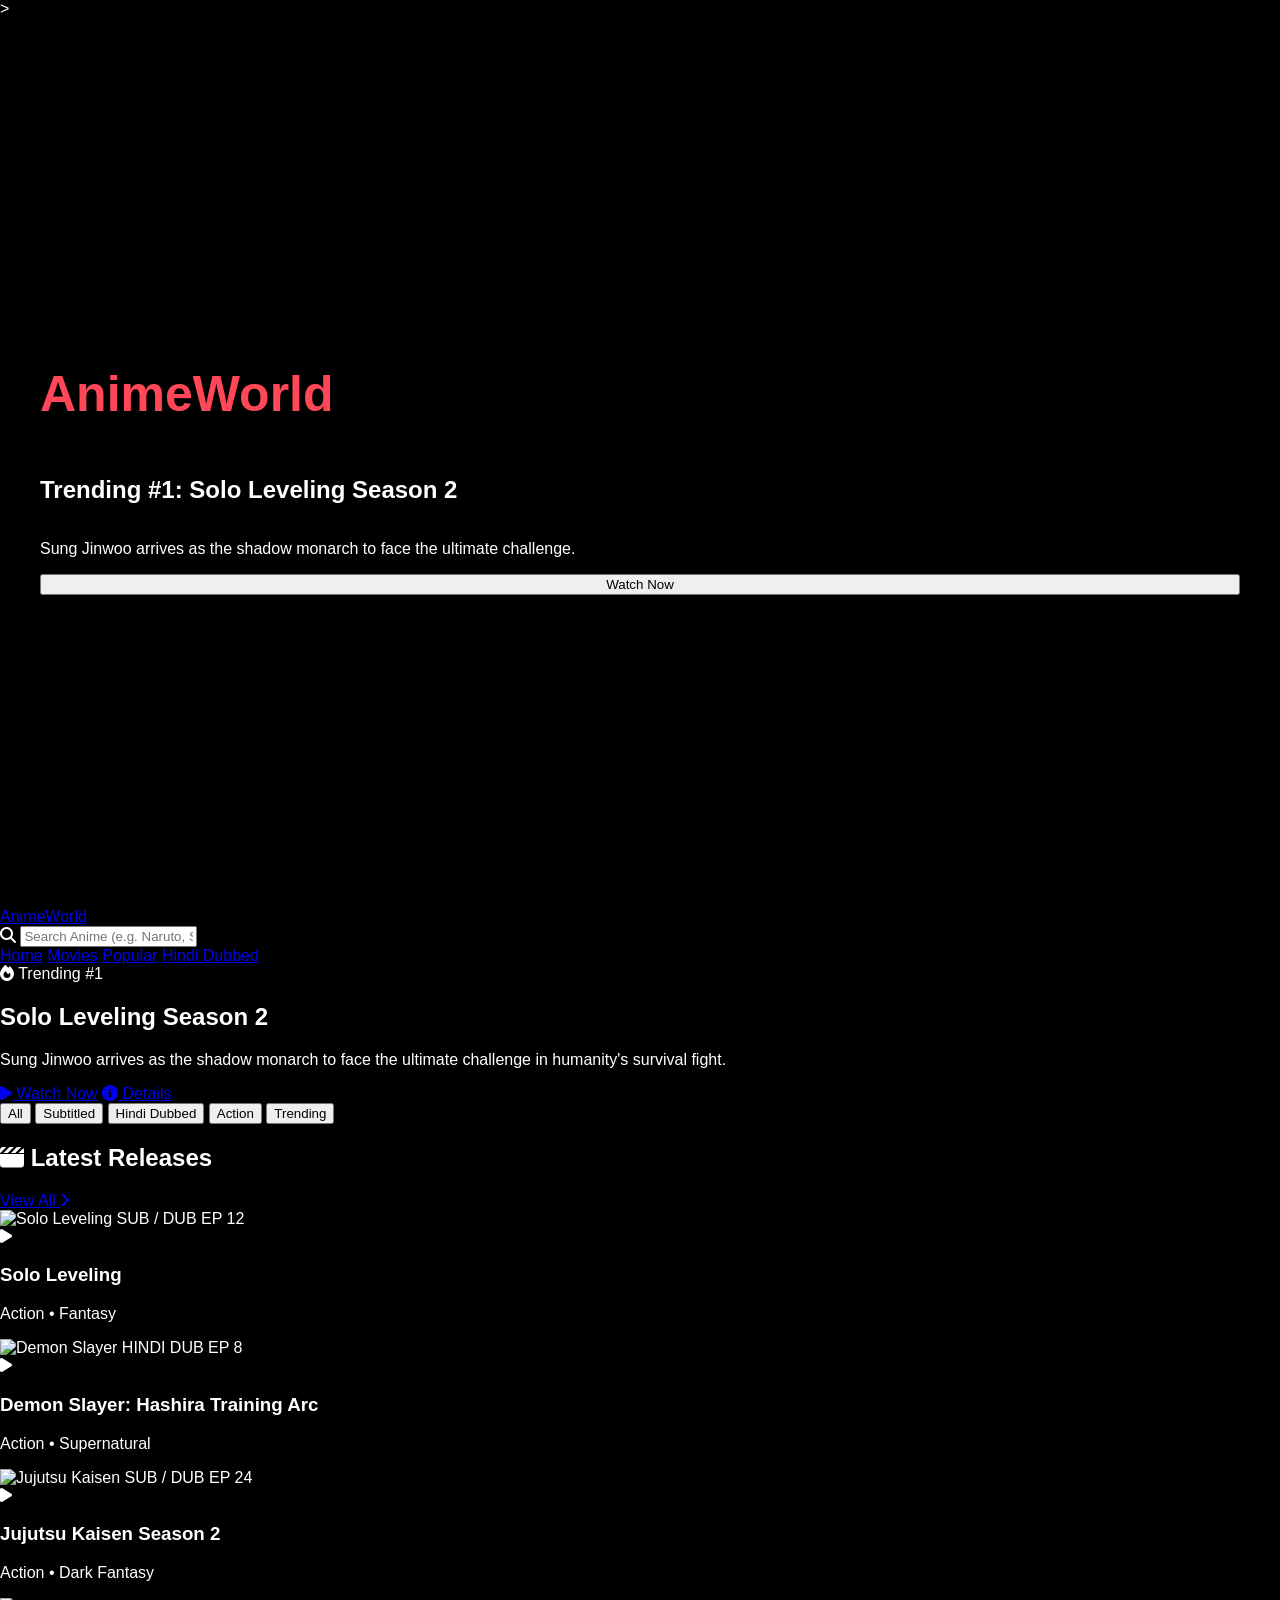
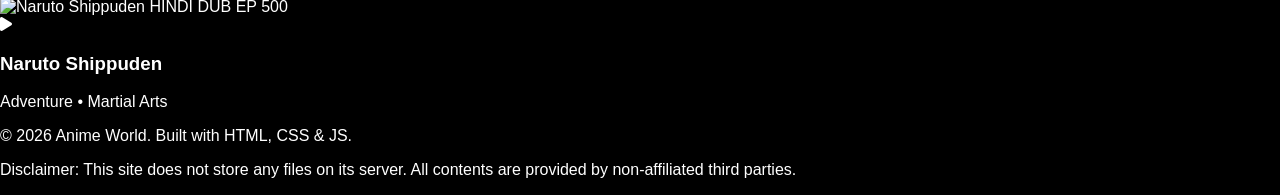
==== index.html @ ee47337c "Add hero section for trending anime Added a hero section with a title, trending anime, and a button." ====
<!DOCTYPE html>
<html lang="en">
<head>
    <meta charset="UTF-8">
    <meta name="viewport" content="width=device-width, initial-scale=1.0">
    <title>Anime World - Watch Hindi Sub & Dubbed Animes</title>
    <!-- Custom CSS Link -->
    <link rel="stylesheet" href="style.css">
    <!-- FontAwesome for Icons (Search, Play, etc.) -->
     <script src="script.js"></script>>
    <link rel="stylesheet" href="https://cdnjs.cloudflare.com/ajax/libs/font-awesome/6.4.0/css/all.min.css">
</head>
<body>

    <div class="hero">
  <h1><span class="Anime">Anime</span><span class="World">World</span></h1>
  <h2>Trending #1: Solo Leveling Season 2</h2>
  <p>Sung Jinwoo arrives as the shadow monarch to face the ultimate challenge.</p>
  <button>Watch Now</button>
</div>

    <!-- Header / Navigation Bar -->
    <header class="navbar">
        <div class="logo">
            <a href="#">Anime<span>World</span></a>
        </div>

        <div class="search-box">
            <i class="fa-solid fa-magnifying-glass search-icon"></i>
            <input type="text" id="searchInput" placeholder="Search Anime (e.g. Naruto, Solo Leveling)...">
        </div>

        <nav class="nav-links">
            <a href="#" class="active">Home</a>
            <a href="#">Movies</a>
            <a href="#">Popular</a>
            <a href="#">Hindi Dubbed</a>
        </nav>
    </header>

    <!-- Main Content Container -->
    <main class="main-container">

        <!-- Featured / Hero Banner Section -->
        <section class="hero-banner">
            <div class="hero-content">
                <span class="badge trending"><i class="fa-solid fa-fire"></i> Trending #1</span>
                <h1>Solo Leveling Season 2</h1>
                <p>Sung Jinwoo arrives as the shadow monarch to face the ultimate challenge in humanity's survival fight.</p>
                <div class="hero-btns">
                    <a href="#" class="btn btn-primary"><i class="fa-solid fa-play"></i> Watch Now</a>
                    <a href="#" class="btn btn-secondary"><i class="fa-solid fa-circle-info"></i> Details</a>
                </div>
            </div>
        </section>

        <!-- Category / Quick Filters -->
        <section class="filter-bar">
            <button class="filter-btn active">All</button>
            <button class="filter-btn">Subtitled</button>
            <button class="filter-btn">Hindi Dubbed</button>
            <button class="filter-btn">Action</button>
            <button class="filter-btn">Trending</button>
        </section>

        <!-- Anime Section Header -->
        <div class="section-title">
            <h2><i class="fa-solid fa-clapperboard"></i> Latest Releases</h2>
            <a href="#" class="view-all">View All <i class="fa-solid fa-angle-right"></i></a>
        </div>

        <!-- Anime Cards Grid (script.js se dynamic data bhi yahan load ho sakega) -->
        <div class="anime-grid" id="animeGrid">
            
            <!-- Static Example Card 1 -->
            <div class="card">
                <div class="card-img">
                    <img src="https://images.justwatch.com/poster/310439690/s384/season-1.jpg" alt="Solo Leveling">
                    <span class="tag-badge sub-dub">SUB / DUB</span>
                    <span class="ep-badge">EP 12</span>
                    <div class="overlay">
                        <i class="fa-solid fa-play play-icon"></i>
                    </div>
                </div>
                <div class="card-details">
                    <h3>Solo Leveling</h3>
                    <p class="meta">Action • Fantasy</p>
                </div>
            </div>

            <!-- Static Example Card 2 -->
            <div class="card">
                <div class="card-img">
                    <img src="https://m.media-amazon.com/images/M/MVBmMzM1ZmE2NGQtOTlhMi00MThlLTlhYTctYmI3ODhhZGU1Y2JhXkEyXkFqcGc@._V1_.jpg" alt="Demon Slayer">
                    <span class="tag-badge hindi">HINDI DUB</span>
                    <span class="ep-badge">EP 8</span>
                    <div class="overlay">
                        <i class="fa-solid fa-play play-icon"></i>
                    </div>
                </div>
                <div class="card-details">
                    <h3>Demon Slayer: Hashira Training Arc</h3>
                    <p class="meta">Action • Supernatural</p>
                </div>
            </div>

            <!-- Static Example Card 3 -->
            <div class="card">
                <div class="card-img">
                    <img src="https://m.media-amazon.com/images/M/MVBmYjRjNDhkYmItNWJhMy00M2I5LWIxNDAtM2I4YzA2OTA4N2U1XkEyXkFqcGc@._V1_.jpg" alt="Jujutsu Kaisen">
                    <span class="tag-badge sub-dub">SUB / DUB</span>
                    <span class="ep-badge">EP 24</span>
                    <div class="overlay">
                        <i class="fa-solid fa-play play-icon"></i>
                    </div>
                </div>
                <div class="card-details">
                    <h3>Jujutsu Kaisen Season 2</h3>
                    <p class="meta">Action • Dark Fantasy</p>
                </div>
            </div>

            <!-- Static Example Card 4 -->
            <div class="card">
                <div class="card-img">
                    <img src="https://m.media-amazon.com/images/M/MVBN2EyMTM4MDctM2I5My00MTc3LThjM2QtMWI5NTBkOWM3MGJhXkEyXkFqcGc@._V1_FMjpg_UX1000_.jpg" alt="Naruto Shippuden">
                    <span class="tag-badge hindi">HINDI DUB</span>
                    <span class="ep-badge">EP 500</span>
                    <div class="overlay">
                        <i class="fa-solid fa-play play-icon"></i>
                    </div>
                </div>
                <div class="card-details">
                    <h3>Naruto Shippuden</h3>
                    <p class="meta">Adventure • Martial Arts</p>
                </div>
            </div>

        </div>

    </main>

    <!-- Footer -->
    <footer class="footer">
        <p>&copy; 2026 Anime World. Built with HTML, CSS & JS.</p>
        <p class="disclaimer">Disclaimer: This site does not store any files on its server. All contents are provided by non-affiliated third parties.</p>
    </footer>

    <!-- Custom Script File Link -->
    <script src="script.js"></script>
</body>
</html>
---- style.css ----
body {
    margin: 0;
    font-family: Arial, sans-serif;
    background: #000;
    color: white;
}

.hero {
    background-image: linear-gradient(rgba(0,0,0,0.6), rgba(0,0,0,0.6)), url('images/hero.jpg');
    background-size: cover;
    background-position: center;
    height: 90vh;
    display: flex;
    flex-direction: column;
    justify-content: center;
    padding: 40px;
}
.hero h1 {
    font-size: 50px;
    color: #ff4757;
}
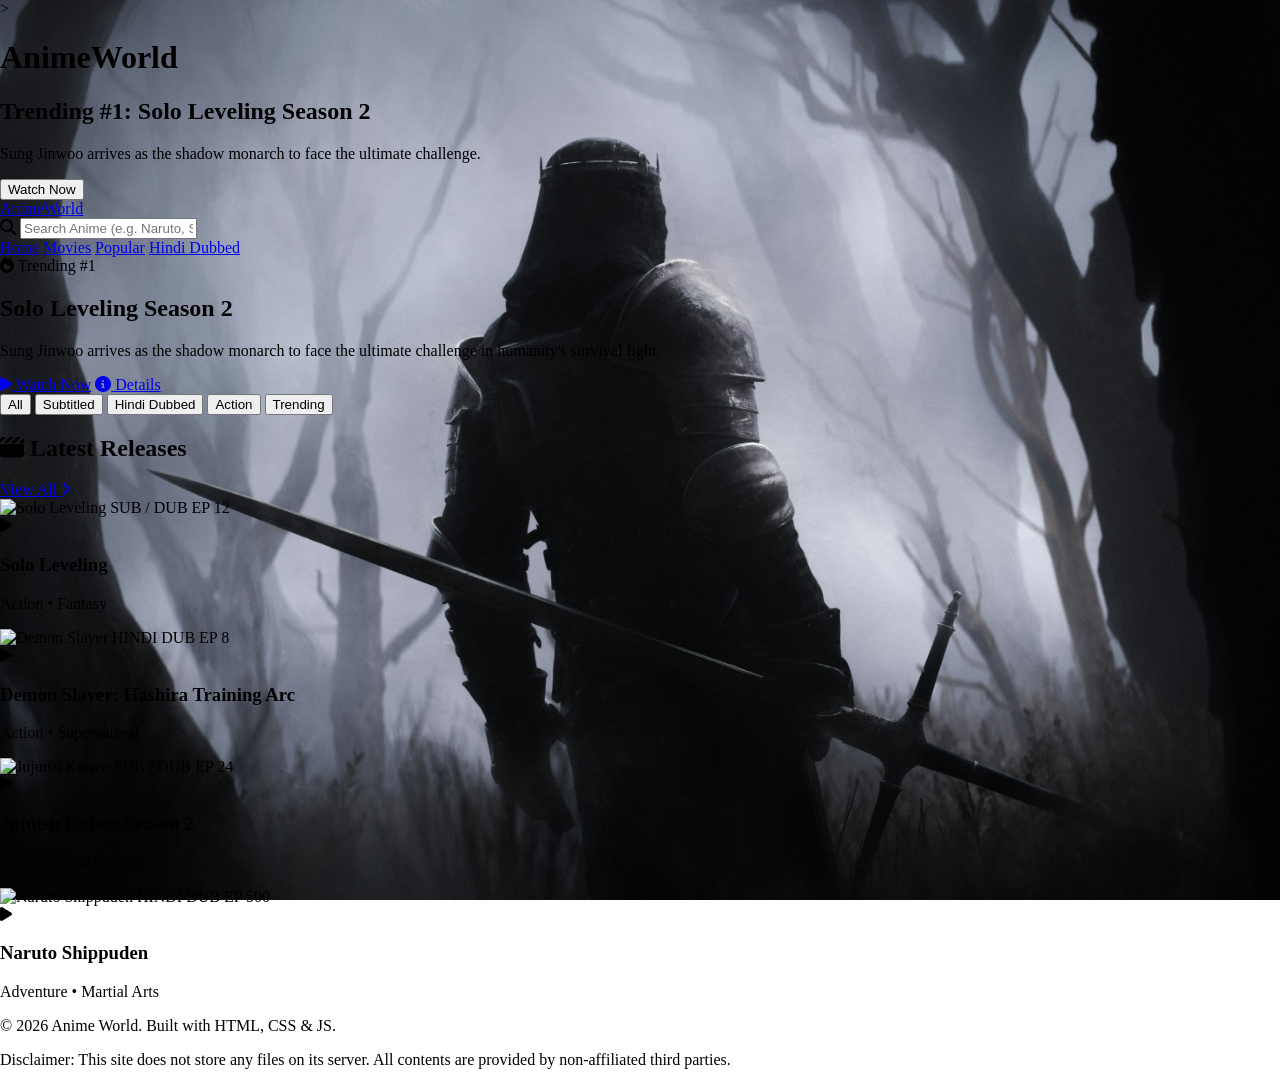
==== commit 5fe99f10: "Add background image and styles to index.html Added CSS styles for body background image and layout." ====
--- a/index.html
+++ b/index.html
@@ -10,7 +10,20 @@
      <script src="script.js"></script>>
     <link rel="stylesheet" href="https://cdnjs.cloudflare.com/ajax/libs/font-awesome/6.4.0/css/all.min.css">
 </head>
+    
+<style>
+body {
+    background-image: url('images/bradley-pelish-NPivaRqGFWw-unsplash.jpg');
+    background-size: cover;
+    background-position: center;
+    background-repeat: no-repeat;
+    background-attachment: fixed;
+    margin: 0; /* extra: side me white gap hatane ke liye */
+}
+</style>
 <body>
+<body>
+    
 
     <div class="hero">
   <h1><span class="Anime">Anime</span><span class="World">World</span></h1>
--- a/style.css
+++ b/style.css
@@ -1,21 +1,7 @@
 body {
-    margin: 0;
-    font-family: Arial, sans-serif;
-    background: #000;
-    color: white;
-}
-
-.hero {
-    background-image: linear-gradient(rgba(0,0,0,0.6), rgba(0,0,0,0.6)), url('images/hero.jpg');
+    background-image: url('images/bradley-pelish-NPivaRqGFWw-unsplash.jpg');
     background-size: cover;
     background-position: center;
-    height: 90vh;
-    display: flex;
-    flex-direction: column;
-    justify-content: center;
-    padding: 40px;
+    background-repeat: no-repeat;
+    background-attachment: fixed;
 }
-.hero h1 {
-    font-size: 50px;
-    color: #ff4757;
-}
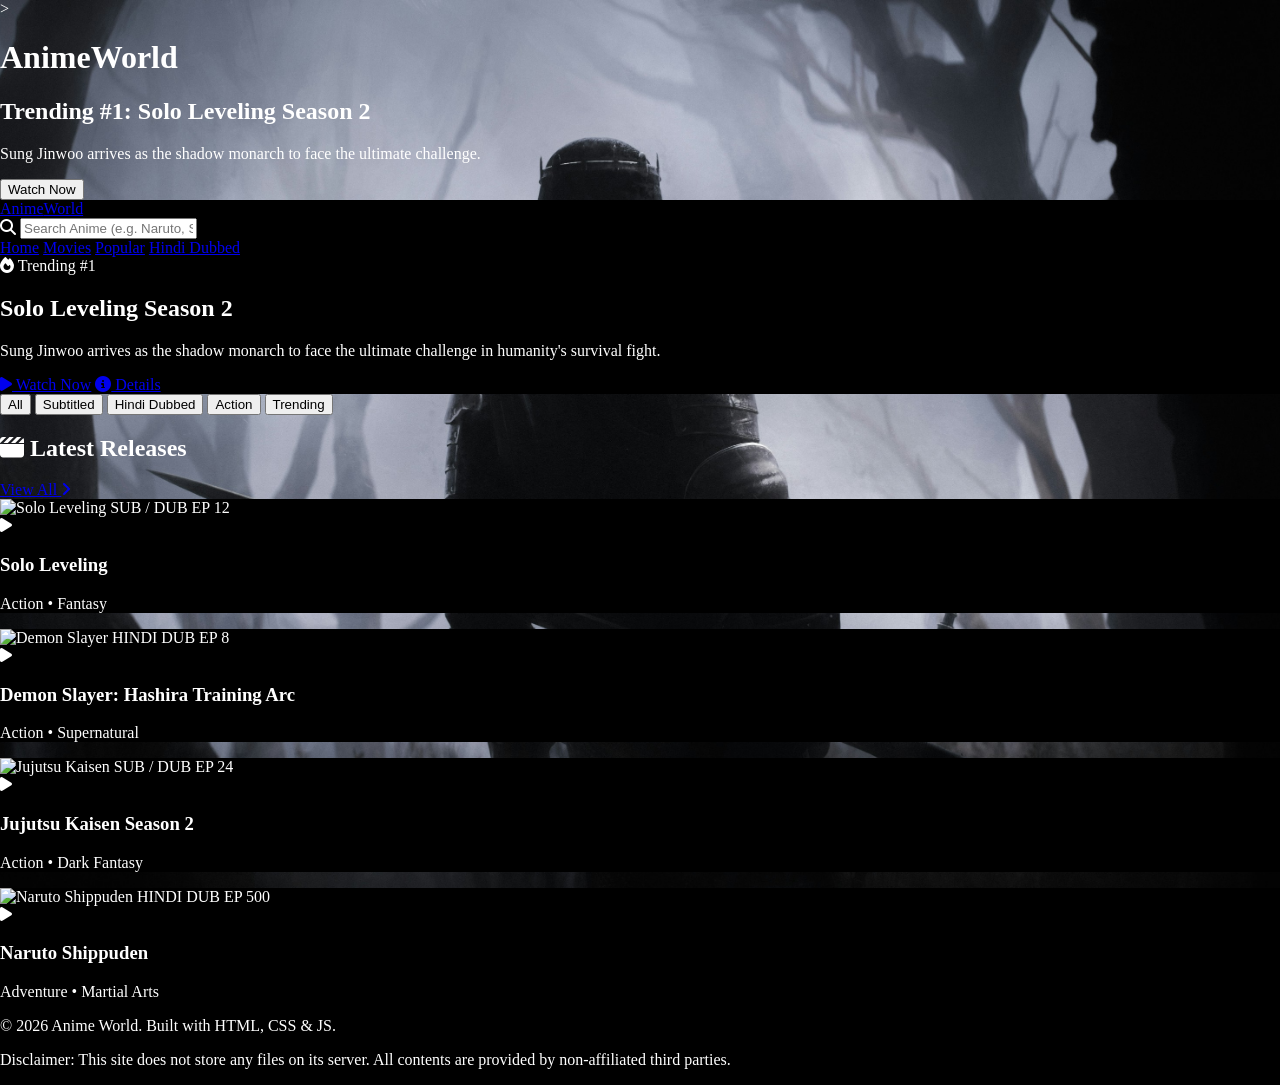
==== commit aec84b47: "Update image source in static example card" ====
--- a/index.html
+++ b/index.html
@@ -88,7 +88,7 @@
             <!-- Static Example Card 1 -->
             <div class="card">
                 <div class="card-img">
-                    <img src="https://images.justwatch.com/poster/310439690/s384/season-1.jpg" alt="Solo Leveling">
+                    <img src="images/banner.png" alt="Solo Leveling">
                     <span class="tag-badge sub-dub">SUB / DUB</span>
                     <span class="ep-badge">EP 12</span>
                     <div class="overlay">
--- a/style.css
+++ b/style.css
@@ -1,7 +1,15 @@
+/* Complete Full Black Background */
 body {
-    background-image: url('images/bradley-pelish-NPivaRqGFWw-unsplash.jpg');
-    background-size: cover;
-    background-position: center;
-    background-repeat: no-repeat;
-    background-attachment: fixed;
+    background-color: #000000 !important;
+    color: #ffffff;
+    margin: 0;
+    padding: 0;
 }
+
+/* Optional: Website par baki containers ko bhi pure black matching rakhne ke liye */
+.navbar, 
+.hero-banner, 
+.card, 
+.footer {
+    background-color: #000000;
+}
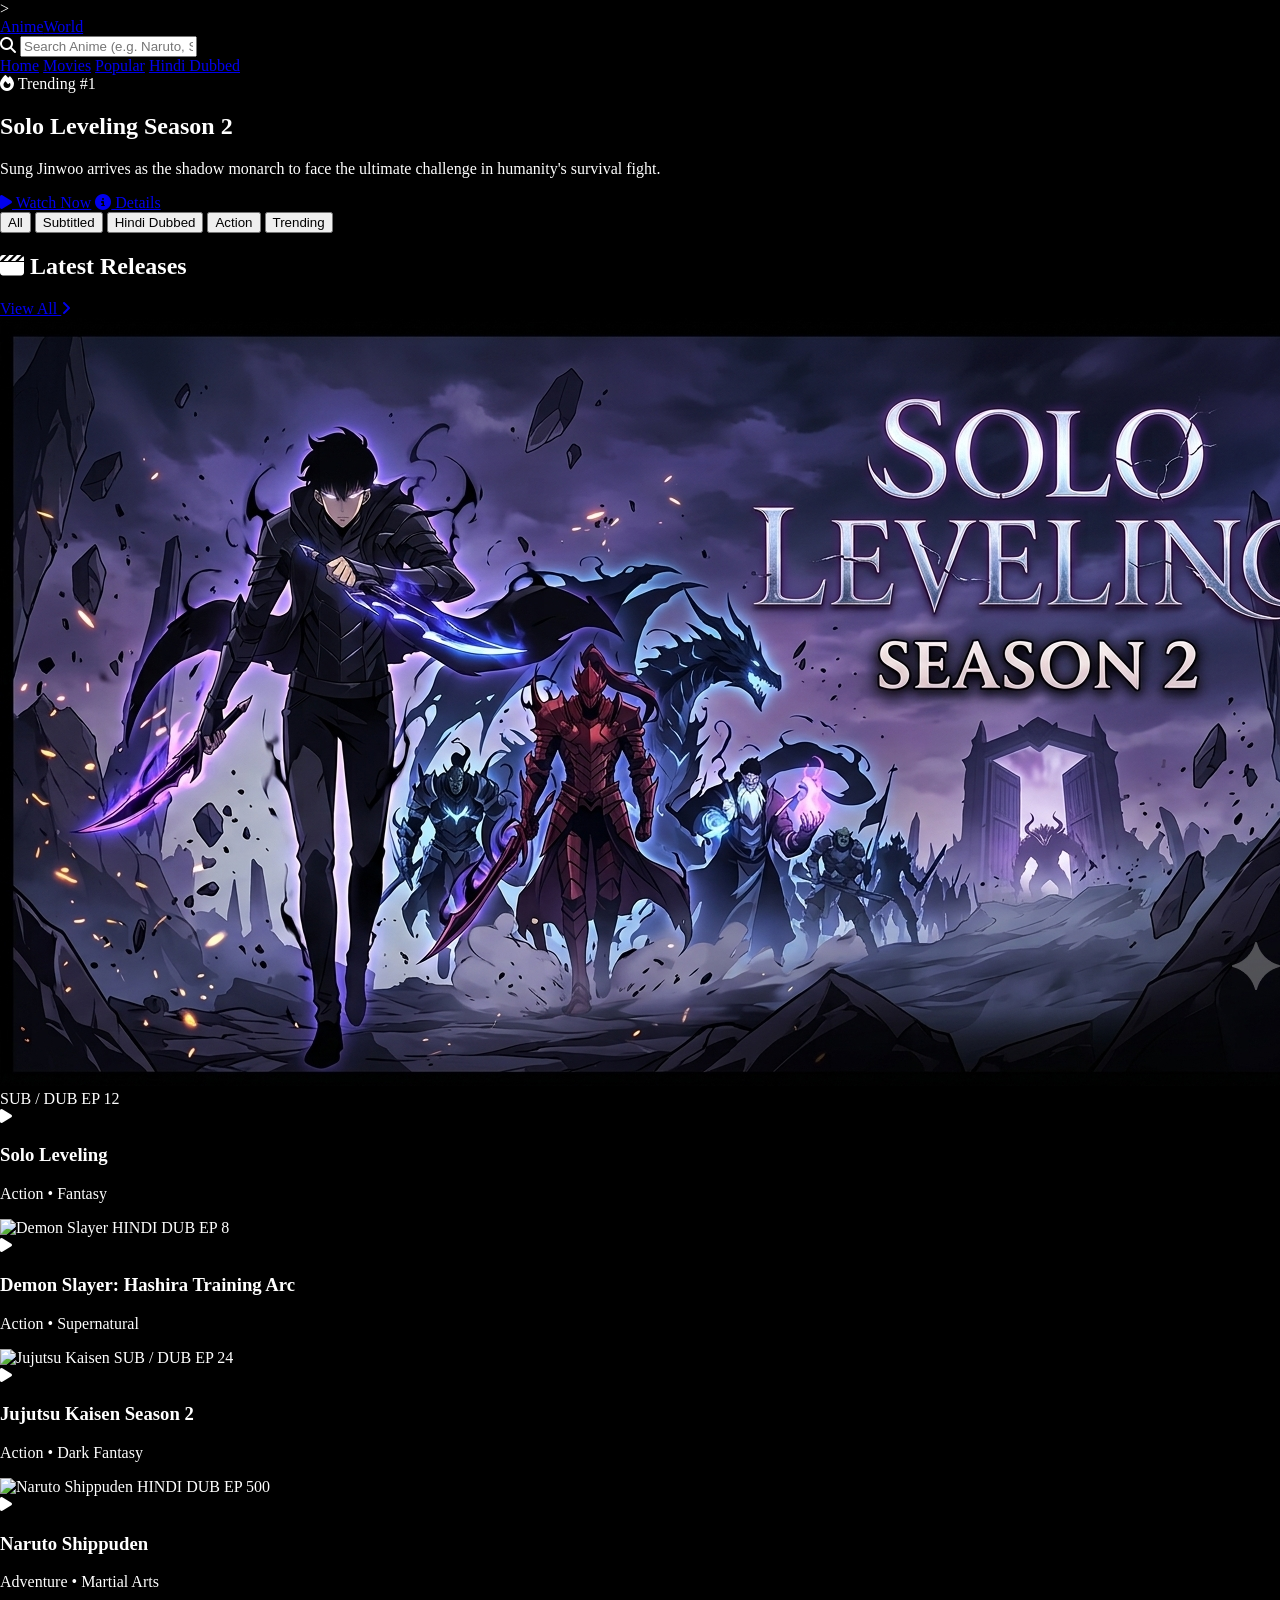
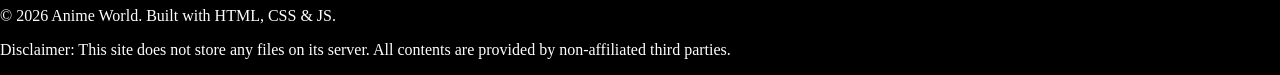
==== commit 61e6f790: "Banner uploaded" ====
--- a/index.html
+++ b/index.html
@@ -10,27 +10,7 @@
      <script src="script.js"></script>>
     <link rel="stylesheet" href="https://cdnjs.cloudflare.com/ajax/libs/font-awesome/6.4.0/css/all.min.css">
 </head>
-    
-<style>
-body {
-    background-image: url('images/bradley-pelish-NPivaRqGFWw-unsplash.jpg');
-    background-size: cover;
-    background-position: center;
-    background-repeat: no-repeat;
-    background-attachment: fixed;
-    margin: 0; /* extra: side me white gap hatane ke liye */
-}
-</style>
 <body>
-<body>
-    
-
-    <div class="hero">
-  <h1><span class="Anime">Anime</span><span class="World">World</span></h1>
-  <h2>Trending #1: Solo Leveling Season 2</h2>
-  <p>Sung Jinwoo arrives as the shadow monarch to face the ultimate challenge.</p>
-  <button>Watch Now</button>
-</div>
 
     <!-- Header / Navigation Bar -->
     <header class="navbar">
@@ -88,7 +68,7 @@
             <!-- Static Example Card 1 -->
             <div class="card">
                 <div class="card-img">
-                    <img src="images/banner.png" alt="Solo Leveling">
+                    <img src="banner.png" alt="Solo Leveling">
                     <span class="tag-badge sub-dub">SUB / DUB</span>
                     <span class="ep-badge">EP 12</span>
                     <div class="overlay">
@@ -162,4 +142,4 @@
     <!-- Custom Script File Link -->
     <script src="script.js"></script>
 </body>
-</html>
+</html>
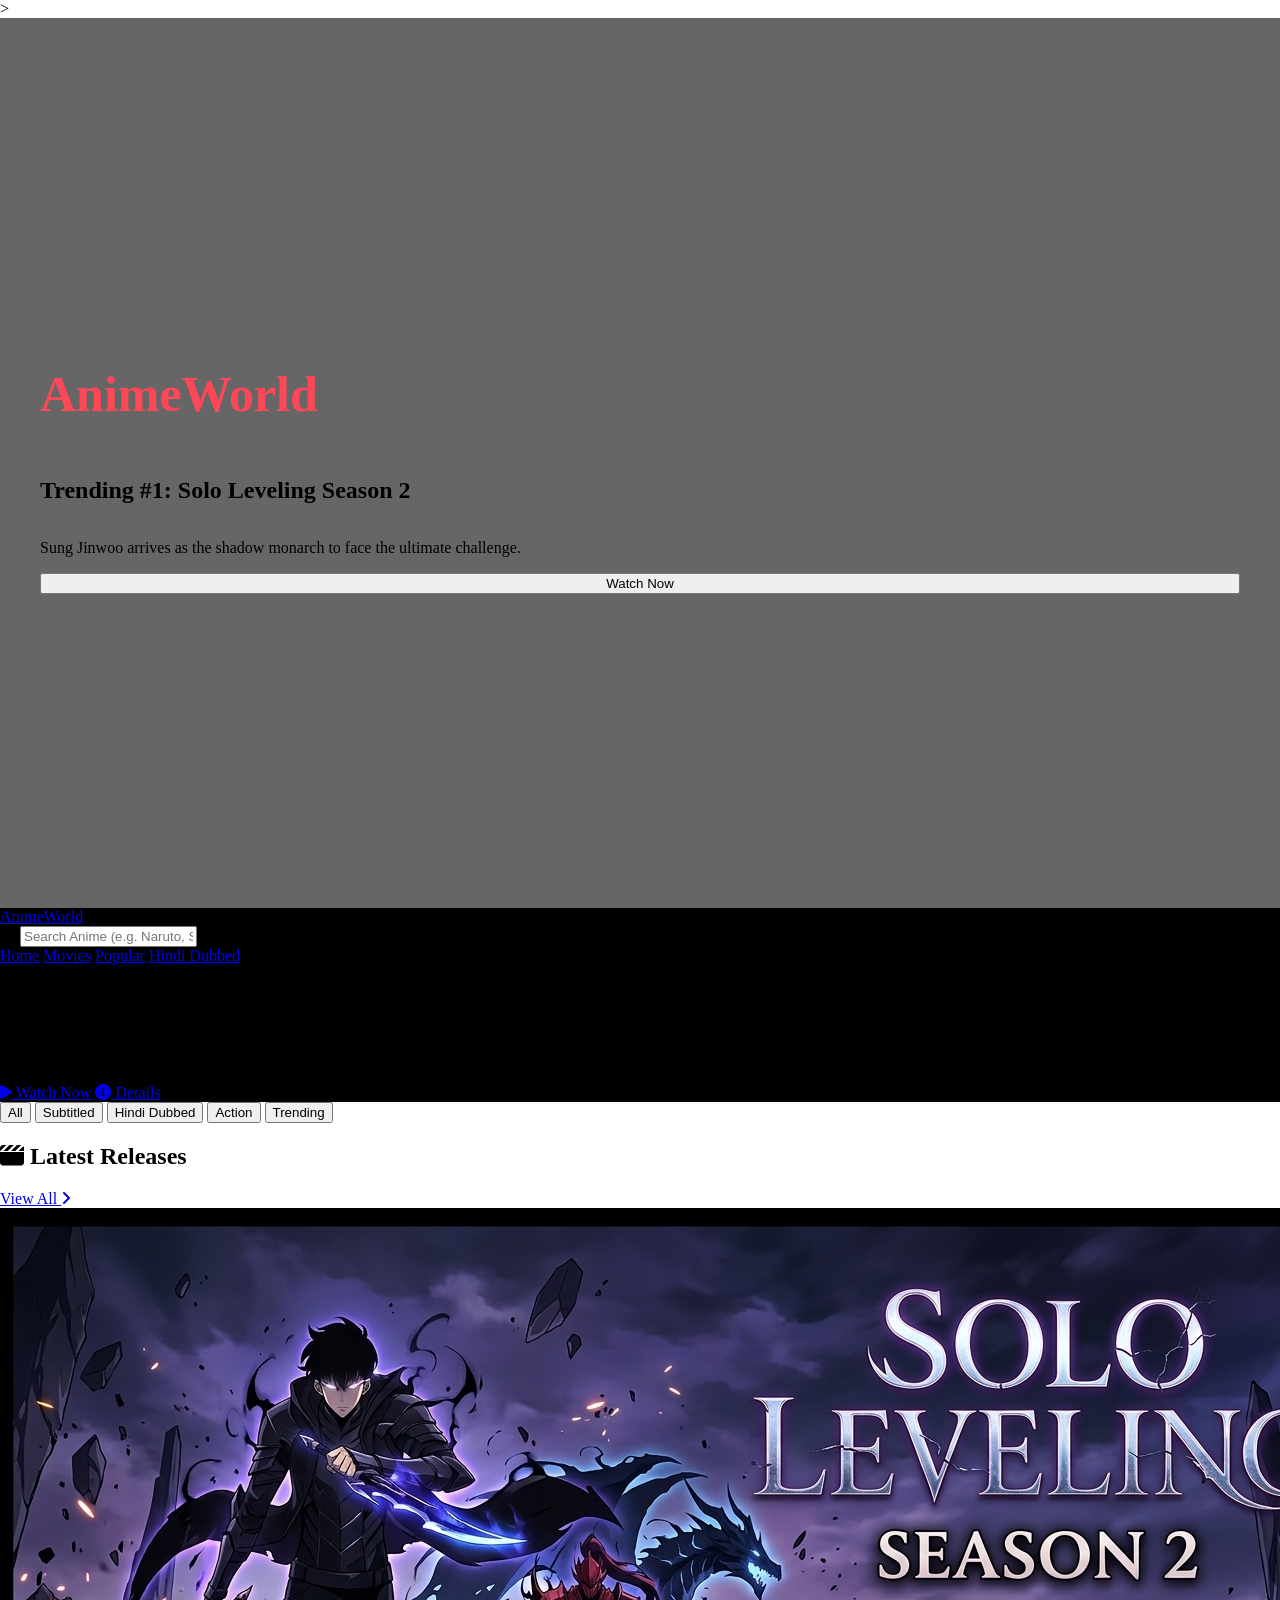
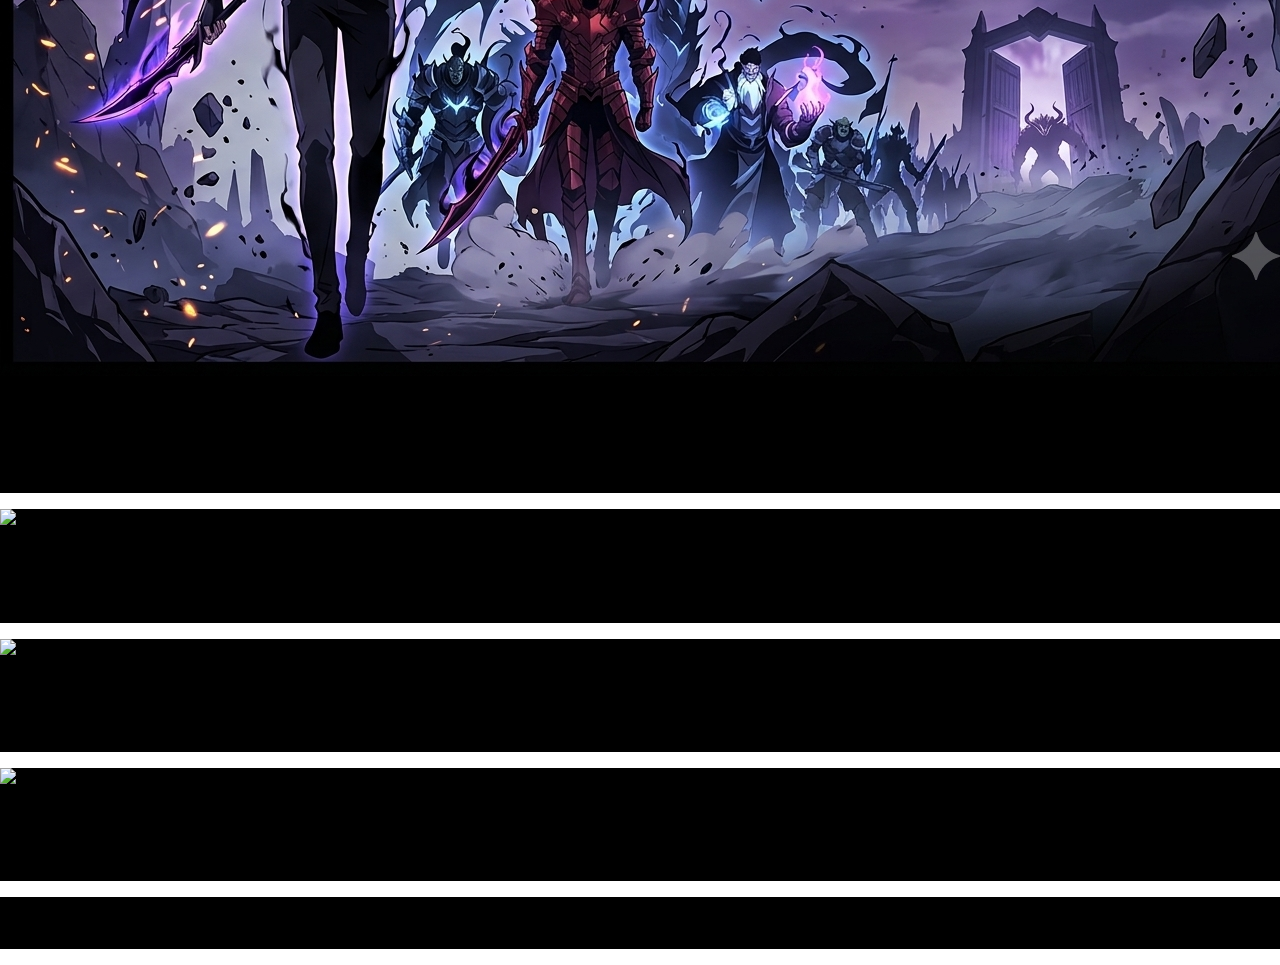
==== commit 3e8aca09: "Merged" ====
--- a/index.html
+++ b/index.html
@@ -10,7 +10,27 @@
      <script src="script.js"></script>>
     <link rel="stylesheet" href="https://cdnjs.cloudflare.com/ajax/libs/font-awesome/6.4.0/css/all.min.css">
 </head>
+    
+<style>
+body {
+    background-image: url('images/bradley-pelish-NPivaRqGFWw-unsplash.jpg');
+    background-size: cover;
+    background-position: center;
+    background-repeat: no-repeat;
+    background-attachment: fixed;
+    margin: 0; /* extra: side me white gap hatane ke liye */
+}
+</style>
 <body>
+<body>
+    
+
+    <div class="hero">
+  <h1><span class="Anime">Anime</span><span class="World">World</span></h1>
+  <h2>Trending #1: Solo Leveling Season 2</h2>
+  <p>Sung Jinwoo arrives as the shadow monarch to face the ultimate challenge.</p>
+  <button>Watch Now</button>
+</div>
 
     <!-- Header / Navigation Bar -->
     <header class="navbar">
@@ -142,4 +162,4 @@
     <!-- Custom Script File Link -->
     <script src="script.js"></script>
 </body>
-</html>+</html>
--- a/style.css
+++ b/style.css
@@ -1,3 +1,26 @@
+<<<<<<< HEAD
+body {
+    margin: 0;
+    font-family: Arial, sans-serif;
+    background: #000;
+    color: white;
+}
+
+.hero {
+    background-image: linear-gradient(rgba(0,0,0,0.6), rgba(0,0,0,0.6)), url('images/hero.jpg');
+    background-size: cover;
+    background-position: center;
+    height: 90vh;
+    display: flex;
+    flex-direction: column;
+    justify-content: center;
+    padding: 40px;
+}
+.hero h1 {
+    font-size: 50px;
+    color: #ff4757;
+}
+=======
 /* Complete Full Black Background */
 body {
     background-color: #000000 !important;
@@ -13,3 +36,4 @@
 .footer {
     background-color: #000000;
 }
+>>>>>>> 453632c1934fedf036f9733af2445358629f9165
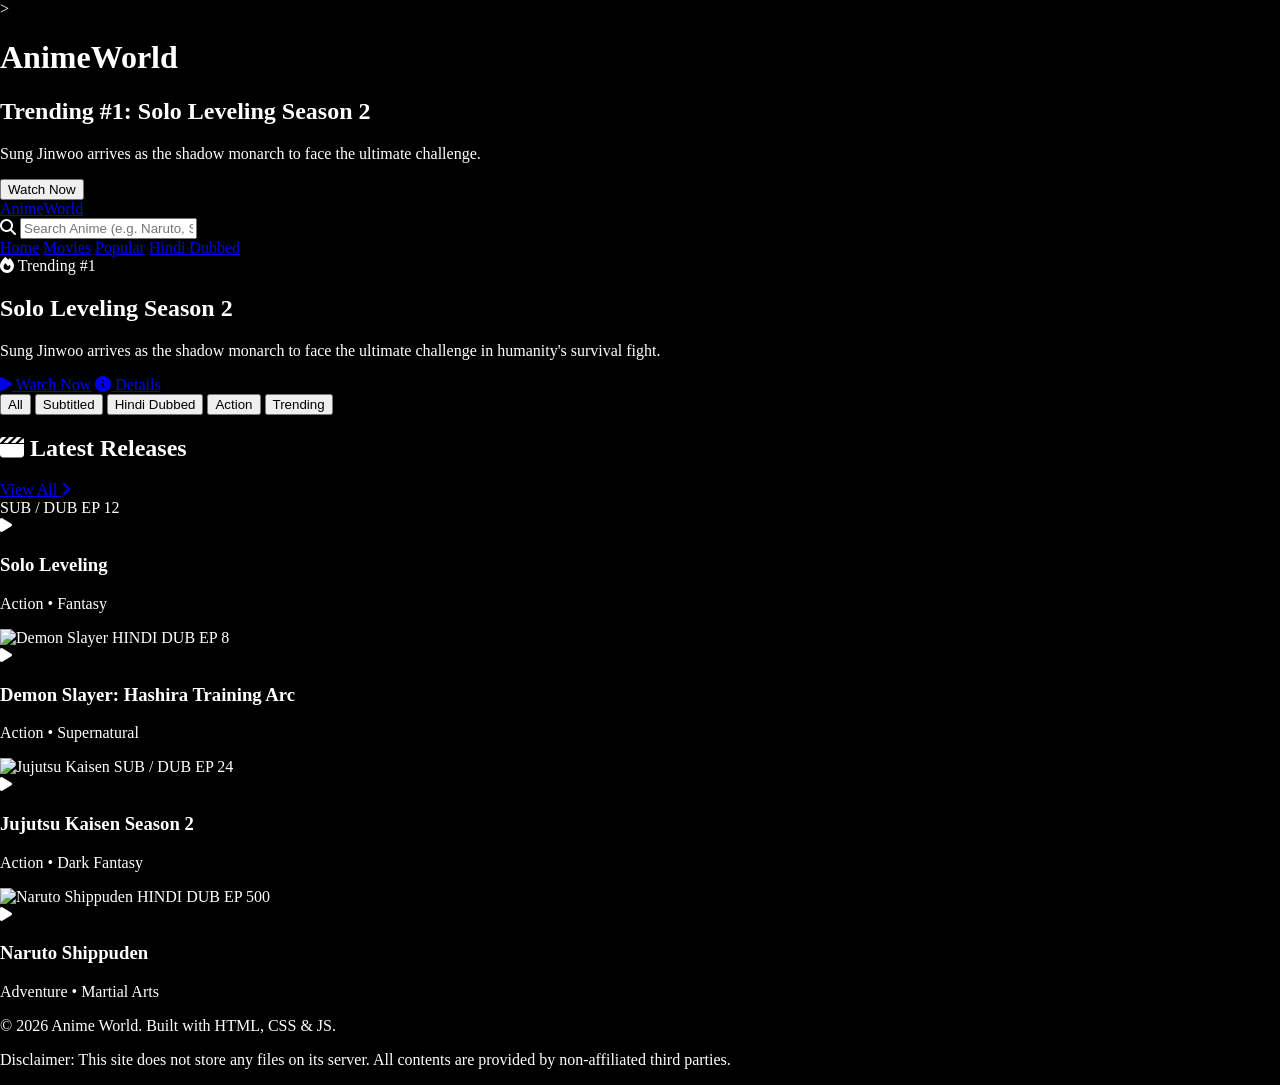
==== commit be261155: "solo leveling S2 page added" ====
--- a/index.html
+++ b/index.html
@@ -88,7 +88,11 @@
             <!-- Static Example Card 1 -->
             <div class="card">
                 <div class="card-img">
+                    
+                    <a href="solo leveling S2.html"
                     <img src="banner.png" alt="Solo Leveling">
+                    </a>
+                    
                     <span class="tag-badge sub-dub">SUB / DUB</span>
                     <span class="ep-badge">EP 12</span>
                     <div class="overlay">
--- a/style.css
+++ b/style.css
@@ -1,27 +1,3 @@
-<<<<<<< HEAD
-body {
-    margin: 0;
-    font-family: Arial, sans-serif;
-    background: #000;
-    color: white;
-}
-
-.hero {
-    background-image: linear-gradient(rgba(0,0,0,0.6), rgba(0,0,0,0.6)), url('images/hero.jpg');
-    background-size: cover;
-    background-position: center;
-    height: 90vh;
-    display: flex;
-    flex-direction: column;
-    justify-content: center;
-    padding: 40px;
-}
-.hero h1 {
-    font-size: 50px;
-    color: #ff4757;
-}
-=======
-/* Complete Full Black Background */
 body {
     background-color: #000000 !important;
     color: #ffffff;
@@ -36,4 +12,3 @@
 .footer {
     background-color: #000000;
 }
->>>>>>> 453632c1934fedf036f9733af2445358629f9165
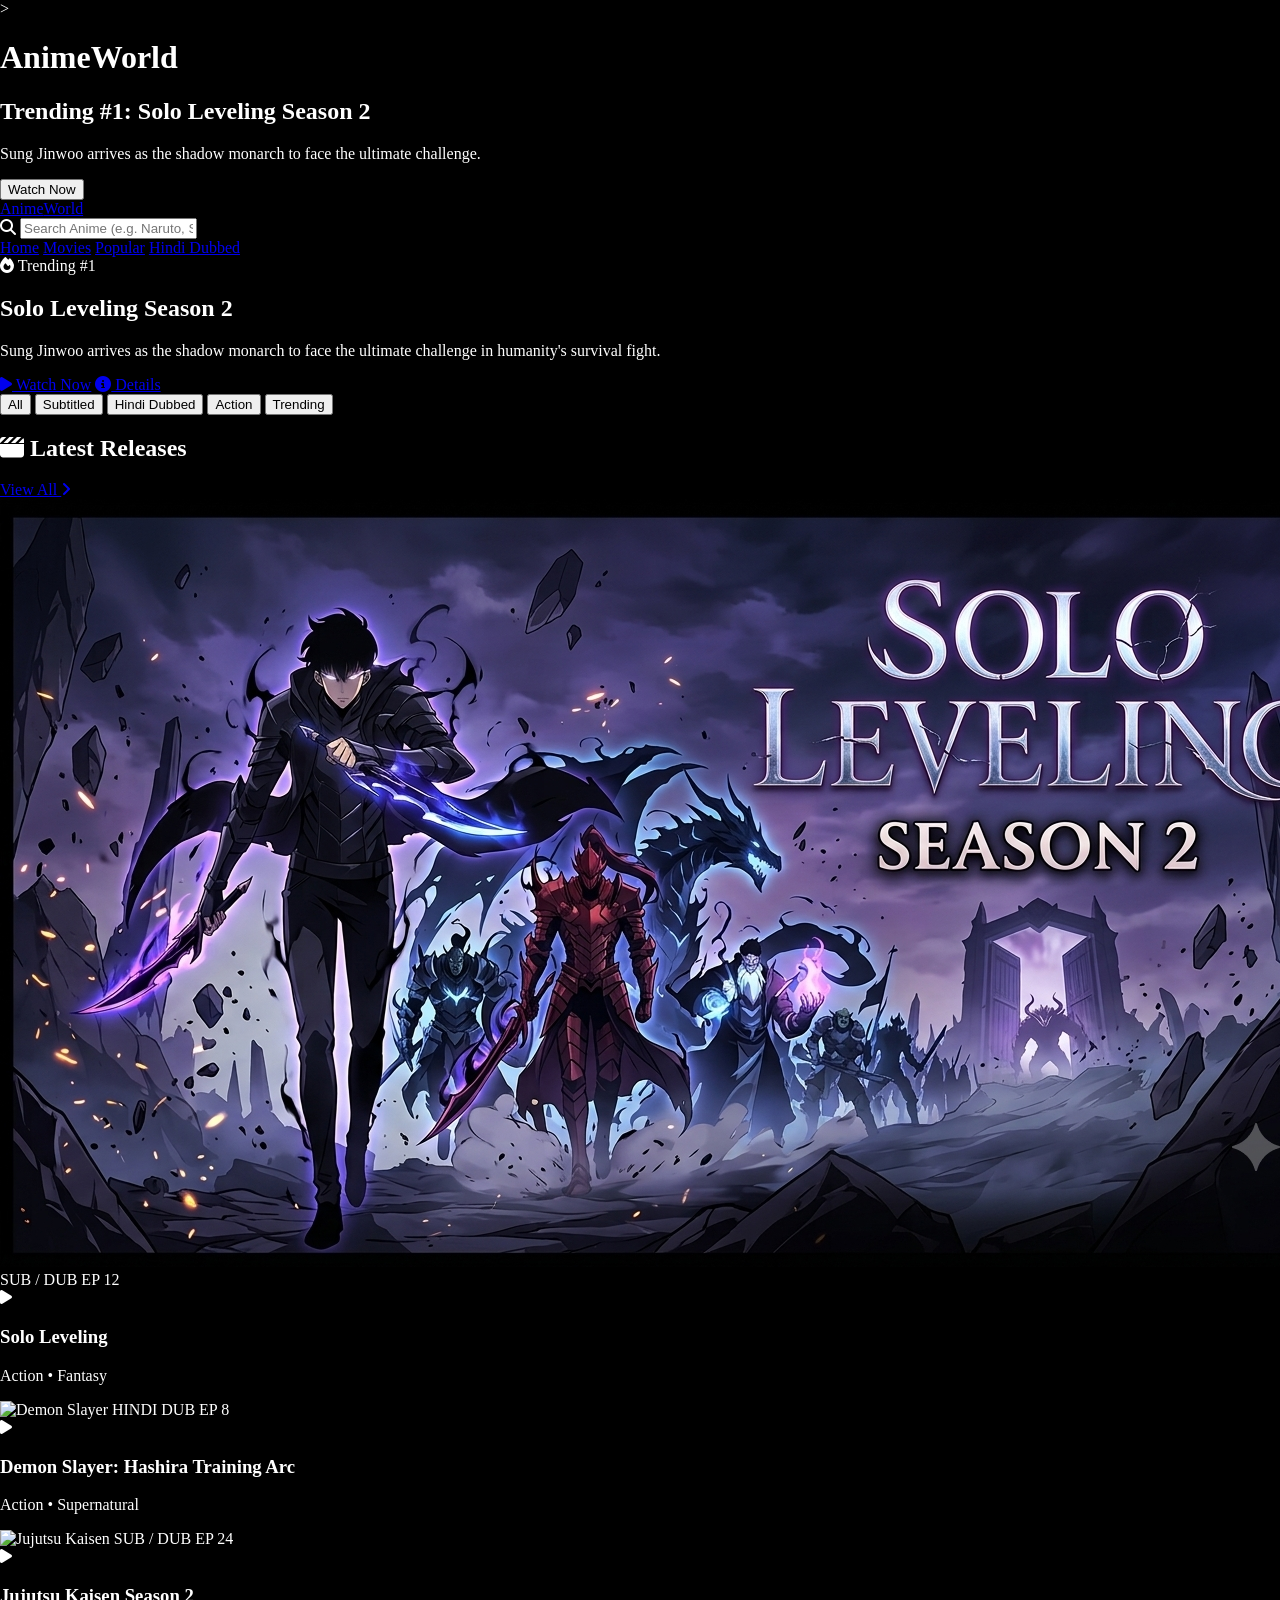
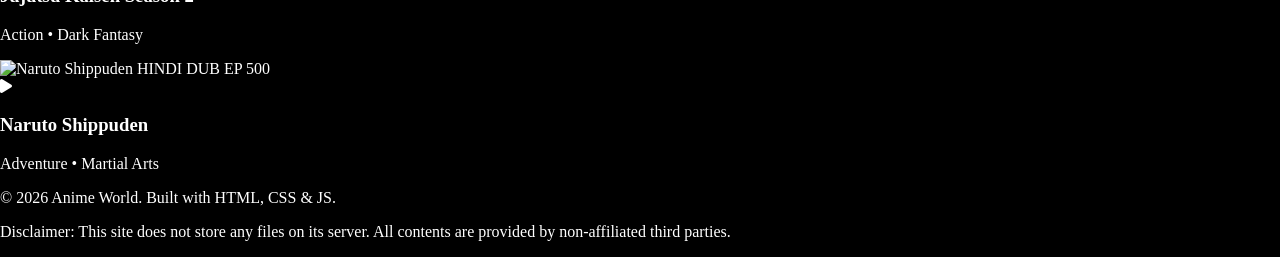
==== commit 915bfa98: "solo leveling S2 page added2" ====
--- a/index.html
+++ b/index.html
@@ -89,10 +89,11 @@
             <div class="card">
                 <div class="card-img">
                     
-                    <a href="solo leveling S2.html"
+                    <a href="solo leveling S2.html">
                     <img src="banner.png" alt="Solo Leveling">
                     </a>
-                    
+
+                
                     <span class="tag-badge sub-dub">SUB / DUB</span>
                     <span class="ep-badge">EP 12</span>
                     <div class="overlay">
